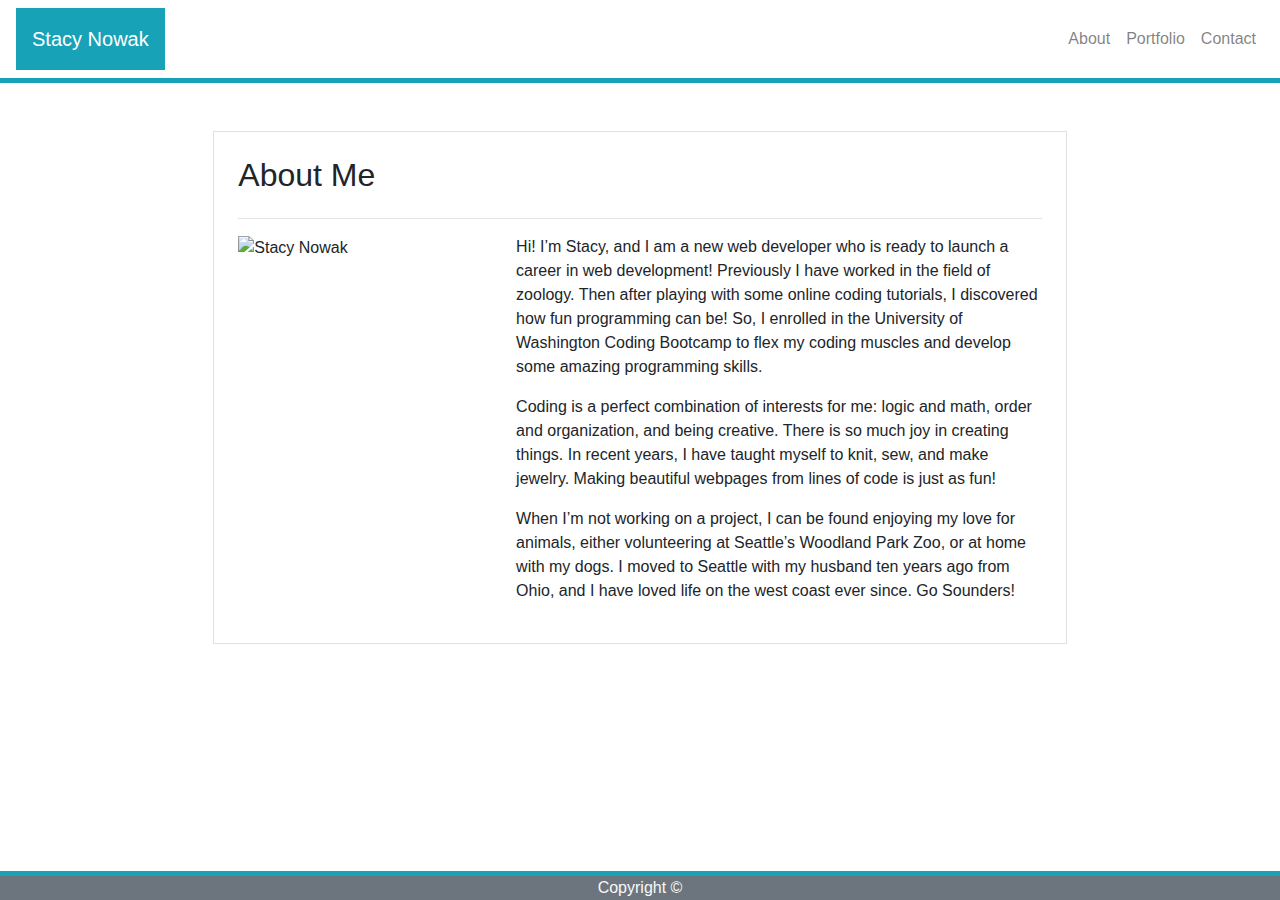
==== index.html @ 81980e74 "fixed image responsiveness and other minor responsive fixes" ====
<!DOCTYPE html>
<html lang="en-us">

<head>

    <meta charset="UTF-8">
    <title>About Me</title>
    <link rel="stylesheet" href="https://stackpath.bootstrapcdn.com/bootstrap/4.3.1/css/bootstrap.min.css" integrity="sha384-ggOyR0iXCbMQv3Xipma34MD+dH/1fQ784/j6cY/iJTQUOhcWr7x9JvoRxT2MZw1T" crossorigin="anonymous">

</head>

<body>

    <!-- Navbar for Heading across Page; expand for responsive collapsing-->
    <nav class="navbar navbar-expand-lg navbar-light bg-white border-bottom border-info" style="border-width: 5px !important">
        <!-- Header -->
        <span class="navbar-brand bg-info text-white p-3">Stacy Nowak</span>      
        <!-- button when links collapse -->
        <button class="navbar-toggler" type="button" data-toggle="collapse" data-target="#collapsiblelinks"><span class="navbar-toggler-icon"></span></button>
        <!-- Links; collapse to group and hide at parent breakpoint-->
        <div class="collapse navbar-collapse" id="collapsiblelinks">
            <ul class="navbar-nav ml-auto float-right">
                <li class="nav-item">
                    <a class="nav-link" href="index.html">About</a>
                </li>
                <li class="nav-item">
                    <a class="nav-link" href="portfolio.html">Portfolio</a>
                </li>
                <li class="nav-item">
                    <a class="nav-link" href="contact.html">Contact</a>
                </li>
            </ul>
        </div>
    </nav>

    <!-- Center content of Page -->
    <div class="container-fluid py-5" style="background-image: url(images/greyzz_@2X.png)">
        <div class="row justify-content-center">
            <div class="col col-lg-8 col-sm-12 p-4 bg-white border">
                <div class="row">
                    <div class="col">
                        <h2>About Me</h2>
                    </div>
                </div>  
                <hr>
                <div class="row">
                    <div class="col col-md-4 col-12">
                        <img src="images/stacy.jpeg" class="img-responsive w-100" alt="Stacy Nowak">
                    </div>
                    <div class="col col-md-8 col-12">
                        <p>
                            Hi!  I’m Stacy, and I am a new web developer who is ready to launch a career in web development!  Previously I have worked in the field of zoology.  Then after playing with some online coding tutorials, I discovered how fun programming can be!  So, I enrolled in the University of Washington Coding Bootcamp to flex my coding muscles and develop some amazing programming skills.
                        </p>
                        <p>
                            Coding is a perfect combination of interests for me: logic and math, order and organization, and being creative.  There is so much joy in creating things. In recent years, I have taught myself to knit, sew, and make jewelry.  Making beautiful webpages from lines of code is just as fun!
                        </p>
                        <p>
                            When I’m not working on a project, I can be found enjoying my love for animals, either volunteering at Seattle’s Woodland Park Zoo, or at home with my dogs.  I moved to Seattle with my husband ten years ago from Ohio, and I have loved life on the west coast ever since.  Go Sounders!
                        </p>
                    </div>
                </div>
            </div>
        </div>
    </div>

    <!-- Footer -->
    <footer class="footer fixed-bottom text-center bg-secondary border-top border-info" style="border-width: 5px !important">
        <div class="container">
            <span class="text-light">Copyright ©</span>
        </div>
    </footer>

    <script src="https://code.jquery.com/jquery-3.2.1.slim.min.js" integrity="sha384-KJ3o2DKtIkvYIK3UENzmM7KCkRr/rE9/Qpg6aAZGJwFDMVNA/GpGFF93hXpG5KkN" crossorigin="anonymous"></script>
    <script src="https://cdnjs.cloudflare.com/ajax/libs/popper.js/1.12.9/umd/popper.min.js" integrity="sha384-ApNbgh9B+Y1QKtv3Rn7W3mgPxhU9K/ScQsAP7hUibX39j7fakFPskvXusvfa0b4Q" crossorigin="anonymous"></script>
    <script src="https://maxcdn.bootstrapcdn.com/bootstrap/4.0.0/js/bootstrap.min.js" integrity="sha384-JZR6Spejh4U02d8jOt6vLEHfe/JQGiRRSQQxSfFWpi1MquVdAyjUar5+76PVCmYl" crossorigin="anonymous"></script>

</body>

</html>
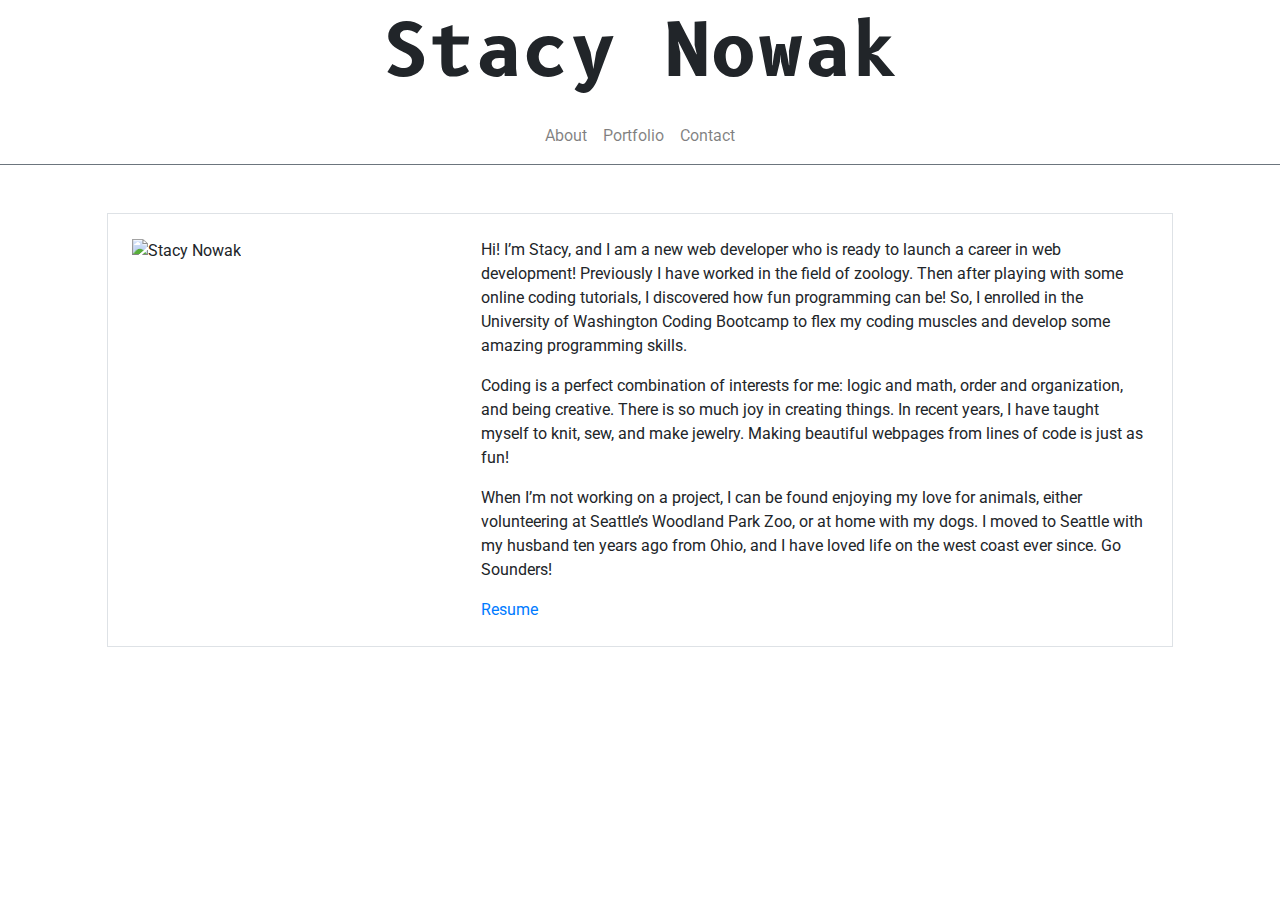
==== commit 44f39faf: "scrolling added to pagepiling div for mobile responsiveness" ====
--- a/index.html
+++ b/index.html
@@ -2,24 +2,28 @@
 <html lang="en-us">
 
 <head>
-
     <meta charset="UTF-8">
+    <meta name="viewport" content="width=device-width, initial-scale=1.0">
     <title>About Me</title>
     <link rel="stylesheet" href="https://stackpath.bootstrapcdn.com/bootstrap/4.3.1/css/bootstrap.min.css" integrity="sha384-ggOyR0iXCbMQv3Xipma34MD+dH/1fQ784/j6cY/iJTQUOhcWr7x9JvoRxT2MZw1T" crossorigin="anonymous">
-
+    <link rel="stylesheet" type="text/css" href="assets/css/jquery.pagepiling.css">
+    <link href="https://fonts.googleapis.com/css?family=B612+Mono" rel="stylesheet">
+    <link href="https://fonts.googleapis.com/css?family=Roboto" rel="stylesheet">
+    <link rel="stylesheet" href="https://use.fontawesome.com/releases/v5.8.1/css/all.css" integrity="sha384-50oBUHEmvpQ+1lW4y57PTFmhCaXp0ML5d60M1M7uH2+nqUivzIebhndOJK28anvf" crossorigin="anonymous">
+    <link rel="stylesheet" type="text/css" href="assets/css/style.css">
 </head>
 
 <body>
+<div id="pagepiling">
+    <div class="section" id="front-page">Stacy Nowak</div>
+    <div class="section pp-scrollable" id="about-me">
 
-    <!-- Navbar for Heading across Page; expand for responsive collapsing-->
-    <nav class="navbar navbar-expand-lg navbar-light bg-white border-bottom border-info" style="border-width: 5px !important">
-        <!-- Header -->
-        <span class="navbar-brand bg-info text-white p-3">Stacy Nowak</span>      
-        <!-- button when links collapse -->
+    <nav class="navbar navbar-expand-lg navbar-light bg-white border-bottom border-secondary">  
+ 
         <button class="navbar-toggler" type="button" data-toggle="collapse" data-target="#collapsiblelinks"><span class="navbar-toggler-icon"></span></button>
-        <!-- Links; collapse to group and hide at parent breakpoint-->
+      
         <div class="collapse navbar-collapse" id="collapsiblelinks">
-            <ul class="navbar-nav ml-auto float-right">
+            <ul class="navbar-nav">
                 <li class="nav-item">
                     <a class="nav-link" href="index.html">About</a>
                 </li>
@@ -33,21 +37,14 @@
         </div>
     </nav>
 
-    <!-- Center content of Page -->
-    <div class="container-fluid py-5" style="background-image: url(images/greyzz_@2X.png)">
+    <div class="container-fluid py-5" id="about-me-page">
         <div class="row justify-content-center">
-            <div class="col col-lg-8 col-sm-12 p-4 bg-white border">
-                <div class="row">
-                    <div class="col">
-                        <h2>About Me</h2>
-                    </div>
-                </div>  
-                <hr>
+            <div class="col col-lg-10 col-sm-12 p-4 bg-white border">
                 <div class="row">
                     <div class="col col-md-4 col-12">
-                        <img src="images/stacy.jpeg" class="img-responsive w-100" alt="Stacy Nowak">
+                        <img src="assets/images/Webp.net-resizeimage.jpg" class="img-responsive w-100" alt="Stacy Nowak">
                     </div>
-                    <div class="col col-md-8 col-12">
+                    <div id="bio" class="col col-md-8 col-12">
                         <p>
                             Hi!  I’m Stacy, and I am a new web developer who is ready to launch a career in web development!  Previously I have worked in the field of zoology.  Then after playing with some online coding tutorials, I discovered how fun programming can be!  So, I enrolled in the University of Washington Coding Bootcamp to flex my coding muscles and develop some amazing programming skills.
                         </p>
@@ -57,23 +54,21 @@
                         <p>
                             When I’m not working on a project, I can be found enjoying my love for animals, either volunteering at Seattle’s Woodland Park Zoo, or at home with my dogs.  I moved to Seattle with my husband ten years ago from Ohio, and I have loved life on the west coast ever since.  Go Sounders!
                         </p>
+                        <a href="https://drive.google.com/file/d/1MsrPt32p8tA-SzqLrn4g_Wmzj_yRO_bK/view?usp=sharing" alt="resume">Resume</a>
                     </div>
                 </div>
             </div>
         </div>
     </div>
-
-    <!-- Footer -->
-    <footer class="footer fixed-bottom text-center bg-secondary border-top border-info" style="border-width: 5px !important">
-        <div class="container">
-            <span class="text-light">Copyright ©</span>
-        </div>
-    </footer>
+</div>
+</div>
 
     <script src="https://code.jquery.com/jquery-3.2.1.slim.min.js" integrity="sha384-KJ3o2DKtIkvYIK3UENzmM7KCkRr/rE9/Qpg6aAZGJwFDMVNA/GpGFF93hXpG5KkN" crossorigin="anonymous"></script>
+    <script type="text/javascript" src="assets/javascript/jquery.pagepiling.js"></script>
+    <script type="text/javascript" src="assets/javascript/t.min.js"></script>
     <script src="https://cdnjs.cloudflare.com/ajax/libs/popper.js/1.12.9/umd/popper.min.js" integrity="sha384-ApNbgh9B+Y1QKtv3Rn7W3mgPxhU9K/ScQsAP7hUibX39j7fakFPskvXusvfa0b4Q" crossorigin="anonymous"></script>
     <script src="https://maxcdn.bootstrapcdn.com/bootstrap/4.0.0/js/bootstrap.min.js" integrity="sha384-JZR6Spejh4U02d8jOt6vLEHfe/JQGiRRSQQxSfFWpi1MquVdAyjUar5+76PVCmYl" crossorigin="anonymous"></script>
-
+    <script src="assets/javascript/script.js"></script>
 </body>
 
 </html>--- a/assets/css/style.css
+++ b/assets/css/style.css
@@ -0,0 +1,101 @@
+#front-page {
+    background-image: url("../images/DSC03498.jpg");
+    background-size: cover;
+    font-family: 'B612 Mono', monospace;
+    display: flex;
+    align-items: center;
+    justify-content: center;
+    font-size: 8vh;
+    font-weight: bold;
+    text-align: center;
+}
+
+.navbar-nav {
+    margin: 0 auto;
+}
+
+#about-me-page, #contact-page-content {
+    background-image: url("../images/greyzz_@2X.png");
+}
+
+#in-touch {
+    margin-left: 3vw;
+    margin-top: 1vw;
+    font-family: 'Roboto', sans-serif;
+}
+
+#contact-info {
+    margin-left: 3vw;
+    margin-top: 3vw;
+    font-family: 'Roboto', sans-serif;
+}
+
+#form, #bio {
+    font-family: 'Roboto', sans-serif;
+}
+
+.icon {
+    font-size: 3vw;
+    padding:10px;
+}
+
+#submit-btn {
+    background-color: #4286f4;
+    color: white;
+}
+
+#submit-btn:hover {
+    background-color: #1d54ad;
+}
+
+#profile-page {
+    background-image: url("../images/backdrop-72250_1280.jpg");
+    box-sizing: border-box;
+}
+
+#portfolio-title {
+    font-family: 'B612 Mono', monospace;
+    color: white;
+    background-color: #4286f4;
+    border-radius: 8px;
+    padding: 5px;
+    margin-top: 10px;
+}
+
+.app-pictures {
+    border: solid 5px white;
+    margin: 10px;
+    position: relative;
+    width: 100%;
+}
+
+.label {
+    position: absolute;
+    bottom: 0;
+    width: 350px;
+    margin-left: 10px;
+    margin-right: 10px;
+    background-color: white;
+    text-align: center;
+    font-family: 'Roboto', sans-serif;
+    font-size: 20px;
+}
+
+@media only screen and (max-width: 1196px) {
+    .label {
+        width: 290px;
+    }
+}
+
+@media only screen and (max-width: 988px) {
+    .label {
+        width: 690px;
+        font-size: 32px;
+    }
+}
+
+@media only screen and (max-width: 764px) {
+    .label {
+        width: 510px;
+    }
+}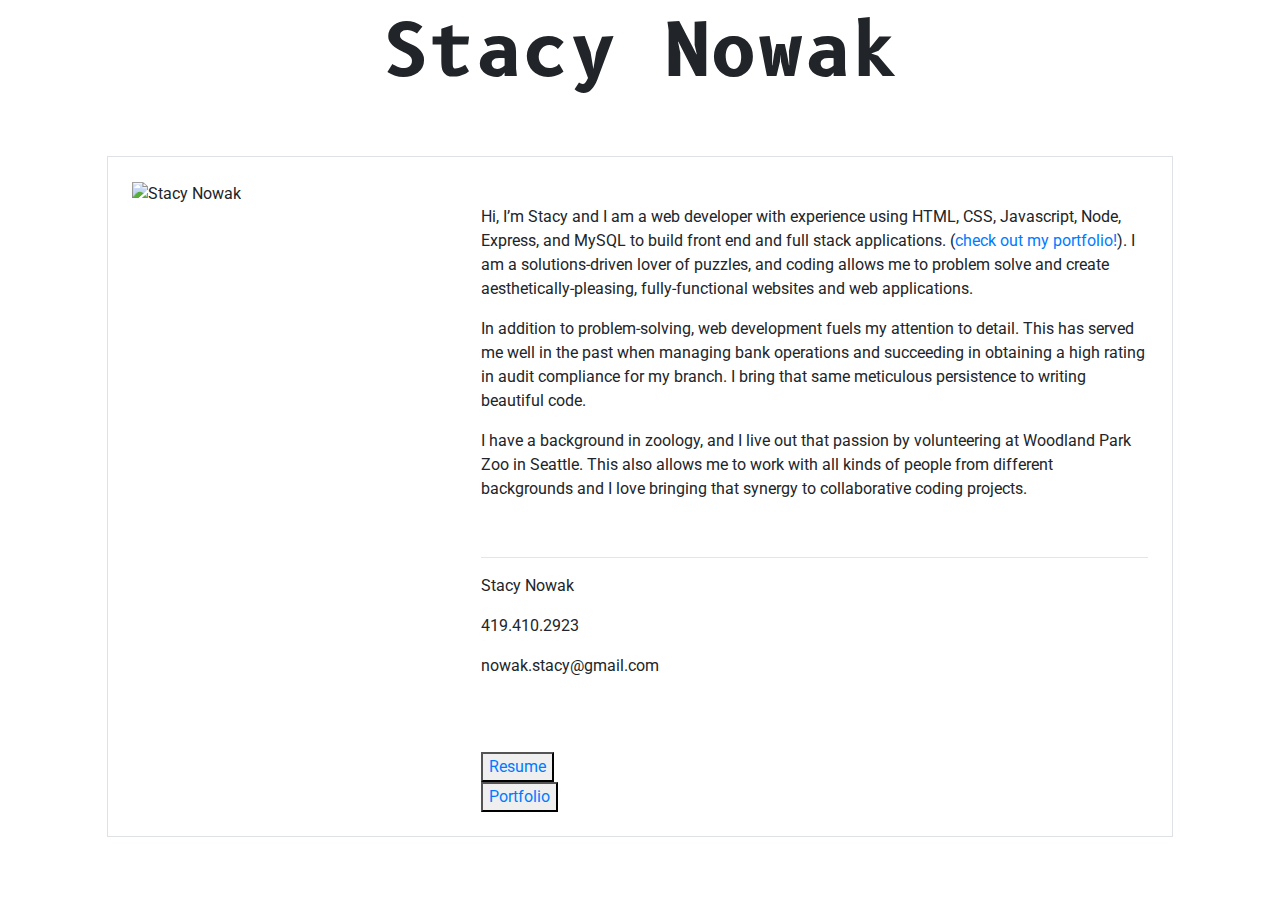
==== commit ed5a288a: "added favicon & shifted projects on portfolio" ====
--- a/index.html
+++ b/index.html
@@ -5,67 +5,74 @@
     <meta charset="UTF-8">
     <meta name="viewport" content="width=device-width, initial-scale=1.0">
     <title>About Me</title>
+    <link rel="preload" href="(assets/images/DSC03498.jpg)">
     <link rel="stylesheet" href="https://stackpath.bootstrapcdn.com/bootstrap/4.3.1/css/bootstrap.min.css" integrity="sha384-ggOyR0iXCbMQv3Xipma34MD+dH/1fQ784/j6cY/iJTQUOhcWr7x9JvoRxT2MZw1T" crossorigin="anonymous">
     <link rel="stylesheet" type="text/css" href="assets/css/jquery.pagepiling.css">
     <link href="https://fonts.googleapis.com/css?family=B612+Mono" rel="stylesheet">
     <link href="https://fonts.googleapis.com/css?family=Roboto" rel="stylesheet">
     <link rel="stylesheet" href="https://use.fontawesome.com/releases/v5.8.1/css/all.css" integrity="sha384-50oBUHEmvpQ+1lW4y57PTFmhCaXp0ML5d60M1M7uH2+nqUivzIebhndOJK28anvf" crossorigin="anonymous">
     <link rel="stylesheet" type="text/css" href="assets/css/style.css">
+    <link rel="apple-touch-icon" sizes="180x180" href="assets/images/favicon_io/apple-touch-icon.png">
+    <link rel="icon" type="image/png" sizes="32x32" href="assets/images/favicon_io/favicon-32x32.png">
+    <link rel="icon" type="image/png" sizes="16x16" href="assets/images/favicon_io/favicon-16x16.png">
+    <link rel="manifest" href="assets/images/favicon_io/site.webmanifest">
 </head>
 
 <body>
-<div id="pagepiling">
-    <div class="section" id="front-page">Stacy Nowak</div>
-    <div class="section pp-scrollable" id="about-me">
+    <div id="pagepiling">
+        <div class="section" id="front-page">Stacy Nowak</div>
+        <div class="section pp-scrollable" id="about-me">
 
-    <nav class="navbar navbar-expand-lg navbar-light bg-white border-bottom border-secondary">  
- 
-        <button class="navbar-toggler" type="button" data-toggle="collapse" data-target="#collapsiblelinks"><span class="navbar-toggler-icon"></span></button>
-      
-        <div class="collapse navbar-collapse" id="collapsiblelinks">
-            <ul class="navbar-nav">
-                <li class="nav-item">
-                    <a class="nav-link" href="index.html">About</a>
-                </li>
-                <li class="nav-item">
-                    <a class="nav-link" href="portfolio.html">Portfolio</a>
-                </li>
-                <li class="nav-item">
-                    <a class="nav-link" href="contact.html">Contact</a>
-                </li>
-            </ul>
-        </div>
-    </nav>
-
-    <div class="container-fluid py-5" id="about-me-page">
-        <div class="row justify-content-center">
-            <div class="col col-lg-10 col-sm-12 p-4 bg-white border">
-                <div class="row">
-                    <div class="col col-md-4 col-12">
-                        <img src="assets/images/Webp.net-resizeimage.jpg" class="img-responsive w-100" alt="Stacy Nowak">
-                    </div>
-                    <div id="bio" class="col col-md-8 col-12">
-                        <p>
-                            Hi!  I’m Stacy, and I am a new web developer who is ready to launch a career in web development!  Previously I have worked in the field of zoology.  Then after playing with some online coding tutorials, I discovered how fun programming can be!  So, I enrolled in the University of Washington Coding Bootcamp to flex my coding muscles and develop some amazing programming skills.
-                        </p>
-                        <p>
-                            Coding is a perfect combination of interests for me: logic and math, order and organization, and being creative.  There is so much joy in creating things. In recent years, I have taught myself to knit, sew, and make jewelry.  Making beautiful webpages from lines of code is just as fun!
-                        </p>
-                        <p>
-                            When I’m not working on a project, I can be found enjoying my love for animals, either volunteering at Seattle’s Woodland Park Zoo, or at home with my dogs.  I moved to Seattle with my husband ten years ago from Ohio, and I have loved life on the west coast ever since.  Go Sounders!
-                        </p>
-                        <a href="https://drive.google.com/file/d/1MsrPt32p8tA-SzqLrn4g_Wmzj_yRO_bK/view?usp=sharing" alt="resume">Resume</a>
+            <div class="container-fluid py-5" id="about-me-page">
+                <div class="row justify-content-center">
+                    <div class="col col-lg-10 col-sm-12 p-4 bg-white border">
+                        <div class="row">
+                            <div class="col col-md-4 col-12">
+                                <img src="assets/images/Webp.net-resizeimage.jpg" class="img-responsive w-100" alt="Stacy Nowak">
+                            </div>
+                            <div id="bio" class="col col-md-8 col-12">
+                                <br>
+                                <p>
+                                    Hi, I’m Stacy and I am a web developer with experience using HTML, CSS, Javascript, Node, Express, and MySQL to build front end and full stack applications. (<a href="portfolio.html" target="_blank">check out my portfolio!</a>).  I am a solutions-driven lover of puzzles, and coding allows me to problem solve and create aesthetically-pleasing, fully-functional websites and web applications.
+                                </p>
+                                <p>
+                                    In addition to problem-solving, web development fuels my attention to detail.  This has served me well in the past when managing bank operations and succeeding in obtaining a high rating in audit compliance for my branch.  I bring that same meticulous persistence to writing beautiful code.
+                                </p>
+                                <p>
+                                    I have a background in zoology, and I live out that passion by volunteering at Woodland Park Zoo in Seattle.  This also allows me to work with all kinds of people from different backgrounds and I love bringing that synergy to collaborative coding projects.
+                                </p>
+                                <br>
+                                <hr>
+                                <div id="contact-info">
+                                    <p class="contact">Stacy Nowak</p>
+                                    <p class="contact">419.410.2923</p>
+                                    <p class="contact">nowak.stacy@gmail.com</p>
+                                </div>
+                                <div id="icon-links">
+                                    <a class="icon" href="https://www.linkedin.com/in/stacy-nowak-54581917a/"
+                                        target=_blank><i class="fab fa-linkedin-in"></i></a>
+                                    <a class="icon" href="https://github.com/snowAK34" target=_blank><i
+                                            class="fab fa-github"></i></a>
+                                    <a class="icon" href="https://twitter.com/snowak53" target=_blank><i
+                                            class="fab fa-twitter"></i></a>
+                                    <form action="https://drive.google.com/file/d/1MsrPt32p8tA-SzqLrn4g_Wmzj_yRO_bK/view?usp=sharing" target="_blank">
+                                        <button class="btn-link" type="submit">Resume</button>
+                                    </form>
+                                    <form action="portfolio.html">
+                                        <button class="btn-link" type="submit">Portfolio</button>
+                                    </form>
+                                </div>
+                            </div>
+                        </div>
                     </div>
                 </div>
             </div>
         </div>
     </div>
-</div>
-</div>
 
     <script src="https://code.jquery.com/jquery-3.2.1.slim.min.js" integrity="sha384-KJ3o2DKtIkvYIK3UENzmM7KCkRr/rE9/Qpg6aAZGJwFDMVNA/GpGFF93hXpG5KkN" crossorigin="anonymous"></script>
-    <script type="text/javascript" src="assets/javascript/jquery.pagepiling.js"></script>
-    <script type="text/javascript" src="assets/javascript/t.min.js"></script>
+    <script src="assets/javascript/jquery.pagepiling.min.js"></script>
+    <script src="assets/javascript/t.min.js"></script>
     <script src="https://cdnjs.cloudflare.com/ajax/libs/popper.js/1.12.9/umd/popper.min.js" integrity="sha384-ApNbgh9B+Y1QKtv3Rn7W3mgPxhU9K/ScQsAP7hUibX39j7fakFPskvXusvfa0b4Q" crossorigin="anonymous"></script>
     <script src="https://maxcdn.bootstrapcdn.com/bootstrap/4.0.0/js/bootstrap.min.js" integrity="sha384-JZR6Spejh4U02d8jOt6vLEHfe/JQGiRRSQQxSfFWpi1MquVdAyjUar5+76PVCmYl" crossorigin="anonymous"></script>
     <script src="assets/javascript/script.js"></script>
--- a/assets/css/style.css
+++ b/assets/css/style.css
@@ -14,23 +14,32 @@
     margin: 0 auto;
 }
 
-#about-me-page, #contact-page-content {
+#about-me-page {
     background-image: url("../images/greyzz_@2X.png");
 }
 
-#in-touch {
-    margin-left: 3vw;
-    margin-top: 1vw;
+#contact-page-body {
+    background-color: #c2b280;
+}
+
+#contact-page-content {
+    background-color: white;
+    padding: 50px;
+    margin-top: 30px;
+}
+
+#contact-info {
+    margin: auto;
+    width: 100%;
     font-family: 'Roboto', sans-serif;
 }
 
-#contact-info {
-    margin-left: 3vw;
-    margin-top: 3vw;
-    font-family: 'Roboto', sans-serif;
+#icon-div {
+    margin: auto;
+    width: 100%;
 }
 
-#form, #bio {
+#bio {
     font-family: 'Roboto', sans-serif;
 }
 
@@ -53,7 +62,7 @@
     box-sizing: border-box;
 }
 
-#portfolio-title {
+#portfolio-title, #contact-title {
     font-family: 'B612 Mono', monospace;
     color: white;
     background-color: #4286f4;
@@ -73,15 +82,14 @@
     position: absolute;
     bottom: 0;
     width: 350px;
-    margin-left: 10px;
-    margin-right: 10px;
+    margin: 0 10px;
     background-color: white;
     text-align: center;
     font-family: 'Roboto', sans-serif;
-    font-size: 20px;
+    font-size: 24px;
 }
 
-@media only screen and (max-width: 1196px) {
+/* @media only screen and (max-width: 1196px) {
     .label {
         width: 290px;
     }
@@ -98,4 +106,4 @@
     .label {
         width: 510px;
     }
-}+} */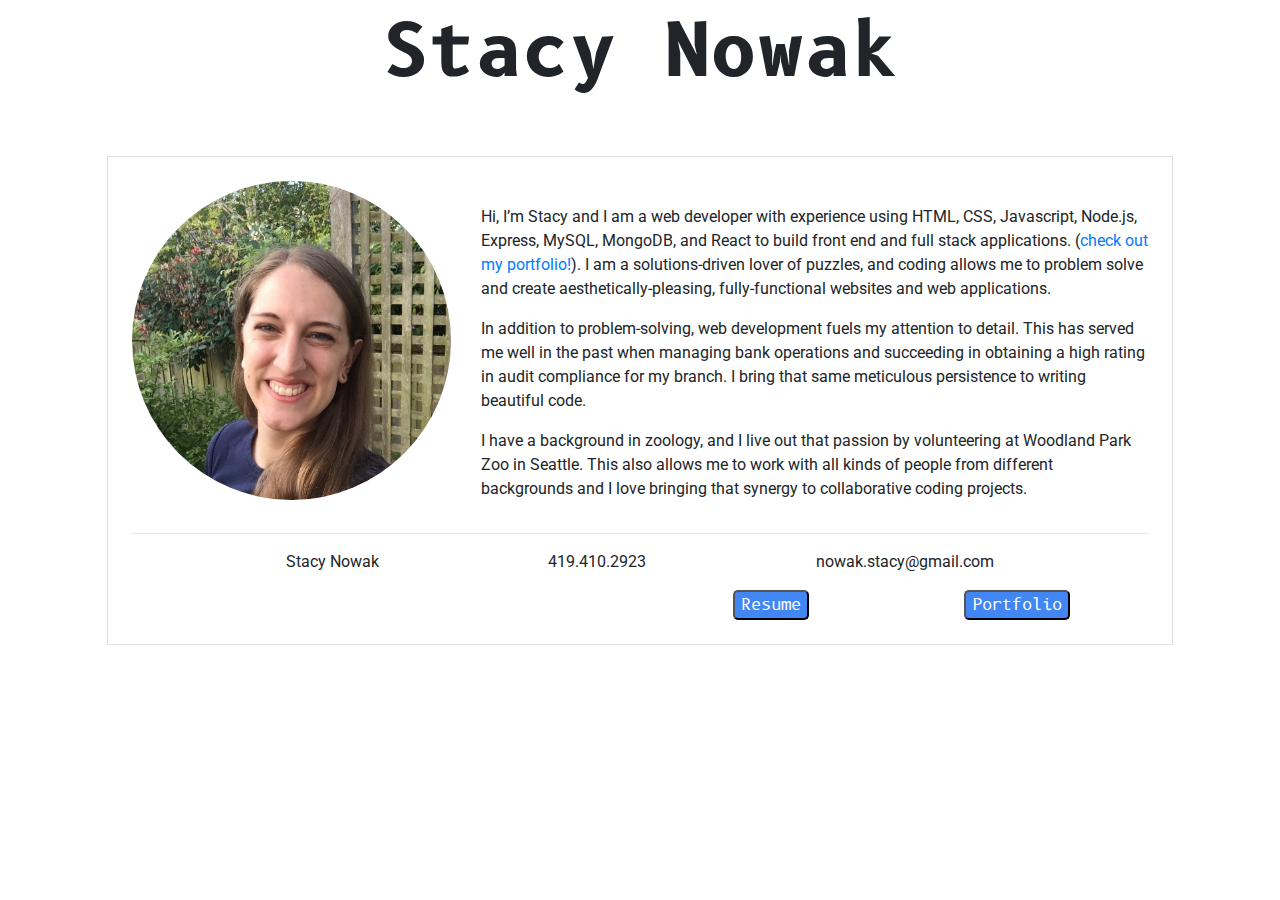
==== commit fb837ead: "changed pic, link layout for mobile" ====
--- a/index.html
+++ b/index.html
@@ -21,19 +21,19 @@
 <body>
     <div id="pagepiling">
         <div class="section" id="front-page">Stacy Nowak</div>
-        <div class="section pp-scrollable" id="about-me">
+        <div class="section pp-scrollable">
 
-            <div class="container-fluid py-5" id="about-me-page">
+            <div class="container-fluid py-5">
                 <div class="row justify-content-center">
                     <div class="col col-lg-10 col-sm-12 p-4 bg-white border">
                         <div class="row">
                             <div class="col col-md-4 col-12">
-                                <img src="assets/images/Webp.net-resizeimage.jpg" class="img-responsive w-100" alt="Stacy Nowak">
+                                <img id="prof-pic" src="assets/images/self.jpeg" class="img-responsive w-100" alt="Stacy Nowak">
                             </div>
                             <div id="bio" class="col col-md-8 col-12">
                                 <br>
                                 <p>
-                                    Hi, I’m Stacy and I am a web developer with experience using HTML, CSS, Javascript, Node, Express, and MySQL to build front end and full stack applications. (<a href="portfolio.html" target="_blank">check out my portfolio!</a>).  I am a solutions-driven lover of puzzles, and coding allows me to problem solve and create aesthetically-pleasing, fully-functional websites and web applications.
+                                    Hi, I’m Stacy and I am a web developer with experience using HTML, CSS, Javascript, Node.js, Express, MySQL, MongoDB, and React to build front end and full stack applications. (<a href="portfolio.html" target="_blank">check out my portfolio!</a>).  I am a solutions-driven lover of puzzles, and coding allows me to problem solve and create aesthetically-pleasing, fully-functional websites and web applications.
                                 </p>
                                 <p>
                                     In addition to problem-solving, web development fuels my attention to detail.  This has served me well in the past when managing bank operations and succeeding in obtaining a high rating in audit compliance for my branch.  I bring that same meticulous persistence to writing beautiful code.
@@ -41,27 +41,30 @@
                                 <p>
                                     I have a background in zoology, and I live out that passion by volunteering at Woodland Park Zoo in Seattle.  This also allows me to work with all kinds of people from different backgrounds and I love bringing that synergy to collaborative coding projects.
                                 </p>
-                                <br>
-                                <hr>
-                                <div id="contact-info">
-                                    <p class="contact">Stacy Nowak</p>
-                                    <p class="contact">419.410.2923</p>
-                                    <p class="contact">nowak.stacy@gmail.com</p>
-                                </div>
-                                <div id="icon-links">
-                                    <a class="icon" href="https://www.linkedin.com/in/stacy-nowak-54581917a/"
-                                        target=_blank><i class="fab fa-linkedin-in"></i></a>
-                                    <a class="icon" href="https://github.com/snowAK34" target=_blank><i
-                                            class="fab fa-github"></i></a>
-                                    <a class="icon" href="https://twitter.com/snowak53" target=_blank><i
-                                            class="fab fa-twitter"></i></a>
-                                    <form action="https://drive.google.com/file/d/1MsrPt32p8tA-SzqLrn4g_Wmzj_yRO_bK/view?usp=sharing" target="_blank">
-                                        <button class="btn-link" type="submit">Resume</button>
-                                    </form>
-                                    <form action="portfolio.html">
-                                        <button class="btn-link" type="submit">Portfolio</button>
-                                    </form>
-                                </div>
+                            </div>
+                        </div>
+                        <hr>
+                        <div class="row" id="contact-info">
+                            <p class="contact">Stacy Nowak</p>
+                            <p class="contact">419.410.2923</p>
+                            <p class="contact">nowak.stacy@gmail.com</p>
+                        </div>
+                        <div class="row">
+                            <div class="col" id="icon-links">
+                                <a class="icon" href="https://www.linkedin.com/in/stacy-nowak-54581917a/"
+                                    target=_blank><i class="fab fa-linkedin-in"></i></a>
+                                <a class="icon" href="https://github.com/snowAK34" target=_blank><i
+                                        class="fab fa-github"></i></a>
+                                <a class="icon" href="https://twitter.com/snowak53" target=_blank><i
+                                        class="fab fa-twitter"></i></a>
+                            </div>
+                            <div class="col" id="box-links">        
+                                <form action="https://drive.google.com/file/d/1eAx-YEM8Ka44x2zfhmrrnYbQ0KVMyxAM/view?usp=sharing" target="_blank">
+                                    <button class="btn-link" type="submit">Resume</button>
+                                </form>
+                                <form action="portfolio.html">
+                                    <button class="btn-link" type="submit">Portfolio</button>
+                                </form>
                             </div>
                         </div>
                     </div>
--- a/assets/css/style.css
+++ b/assets/css/style.css
@@ -1,3 +1,8 @@
+body {
+    background-image: url("../images/DSC03498.jpg");
+    background-size: cover;
+}
+
 #front-page {
     background-image: url("../images/DSC03498.jpg");
     background-size: cover;
@@ -10,100 +15,82 @@
     text-align: center;
 }
 
-.navbar-nav {
-    margin: 0 auto;
-}
-
-#about-me-page {
-    background-image: url("../images/greyzz_@2X.png");
-}
-
-#contact-page-body {
-    background-color: #c2b280;
-}
-
-#contact-page-content {
-    background-color: white;
-    padding: 50px;
-    margin-top: 30px;
-}
-
-#contact-info {
-    margin: auto;
-    width: 100%;
-    font-family: 'Roboto', sans-serif;
-}
-
-#icon-div {
-    margin: auto;
-    width: 100%;
+#prof-pic {
+    border-radius: 50%;
 }
 
 #bio {
     font-family: 'Roboto', sans-serif;
 }
 
-.icon {
-    font-size: 3vw;
-    padding:10px;
+#contact-row, #contact-info {
+    display: flex;
+    flex-direction: row;
+    justify-content: space-evenly;
 }
 
-#submit-btn {
+#icon-links, #box-links  {
+    display: flex;
+    flex-direction: row;
+    justify-content: space-around;
+}
+
+.icon {
+    font-size: 1.5em;
+}
+
+.icon, .btn-link {
+    margin: 0 10px;
+}
+
+.btn-link, #home-btn {
+    font-family: 'B612 Mono', monospace;
     background-color: #4286f4;
+    color: white;
+    border-radius: 5px;
+}
+
+.btn-link:hover, #home-btn:hover {
+    background-color: #1d54ad;
     color: white;
 }
 
-#submit-btn:hover {
-    background-color: #1d54ad;
+#home-btn {
+    margin: 20px
 }
 
-#profile-page {
+#portfolio-page {
     background-image: url("../images/backdrop-72250_1280.jpg");
     box-sizing: border-box;
 }
 
-#portfolio-title, #contact-title {
+#portfolio-head {
+    display: flex;
+    flex-direction: row;
+    align-items: center;
+    justify-content: space-between;
+}
+
+#portfolio-title {
     font-family: 'B612 Mono', monospace;
     color: white;
     background-color: #4286f4;
     border-radius: 8px;
-    padding: 5px;
-    margin-top: 10px;
+    padding: 10px;
+    margin: 10px;
+}
+
+.card {
+    border: solid 5px white;
+    margin: 10px;
 }
 
 .app-pictures {
-    border: solid 5px white;
-    margin: 10px;
-    position: relative;
-    width: 100%;
+    border: solid thin black;
 }
 
-.label {
-    position: absolute;
-    bottom: 0;
-    width: 350px;
-    margin: 0 10px;
-    background-color: white;
+.card-body {
     text-align: center;
     font-family: 'Roboto', sans-serif;
-    font-size: 24px;
-}
-
-/* @media only screen and (max-width: 1196px) {
-    .label {
-        width: 290px;
-    }
-}
-
-@media only screen and (max-width: 988px) {
-    .label {
-        width: 690px;
-        font-size: 32px;
-    }
-}
-
-@media only screen and (max-width: 764px) {
-    .label {
-        width: 510px;
-    }
-} */+    font-size: 20px;
+}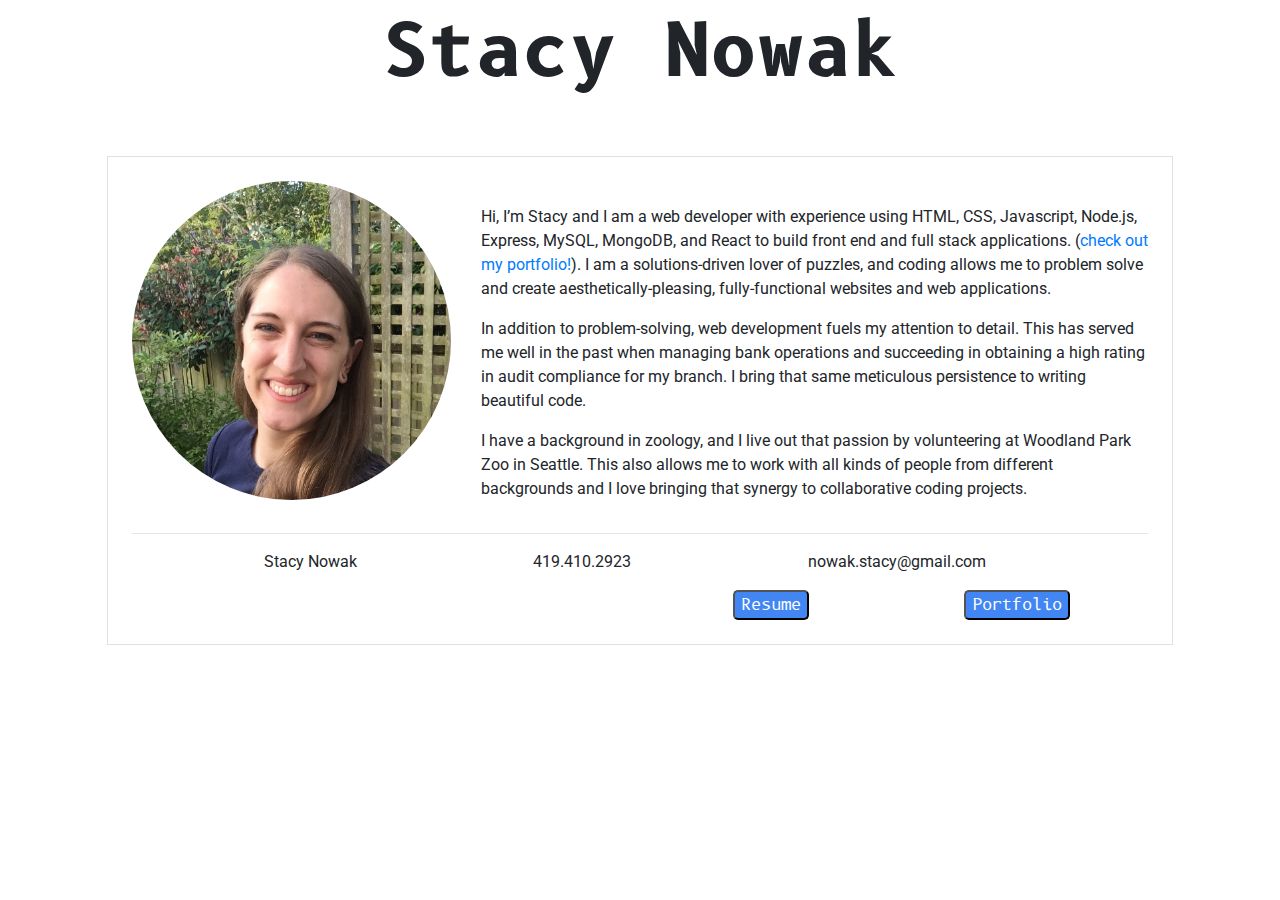
==== commit d33a12f4: "added formatting for large screen and edge" ====
--- a/index.html
+++ b/index.html
@@ -24,7 +24,7 @@
         <div class="section pp-scrollable">
 
             <div class="container-fluid py-5">
-                <div class="row justify-content-center">
+                <div class="row justify-content-center align-self-center">
                     <div class="col col-lg-10 col-sm-12 p-4 bg-white border">
                         <div class="row">
                             <div class="col col-md-4 col-12">
--- a/assets/css/style.css
+++ b/assets/css/style.css
@@ -23,10 +23,14 @@
     font-family: 'Roboto', sans-serif;
 }
 
-#contact-row, #contact-info {
+#contact-info {
     display: flex;
     flex-direction: row;
     justify-content: space-evenly;
+}
+
+.contact {
+    margin-right: 30px;
 }
 
 #icon-links, #box-links  {
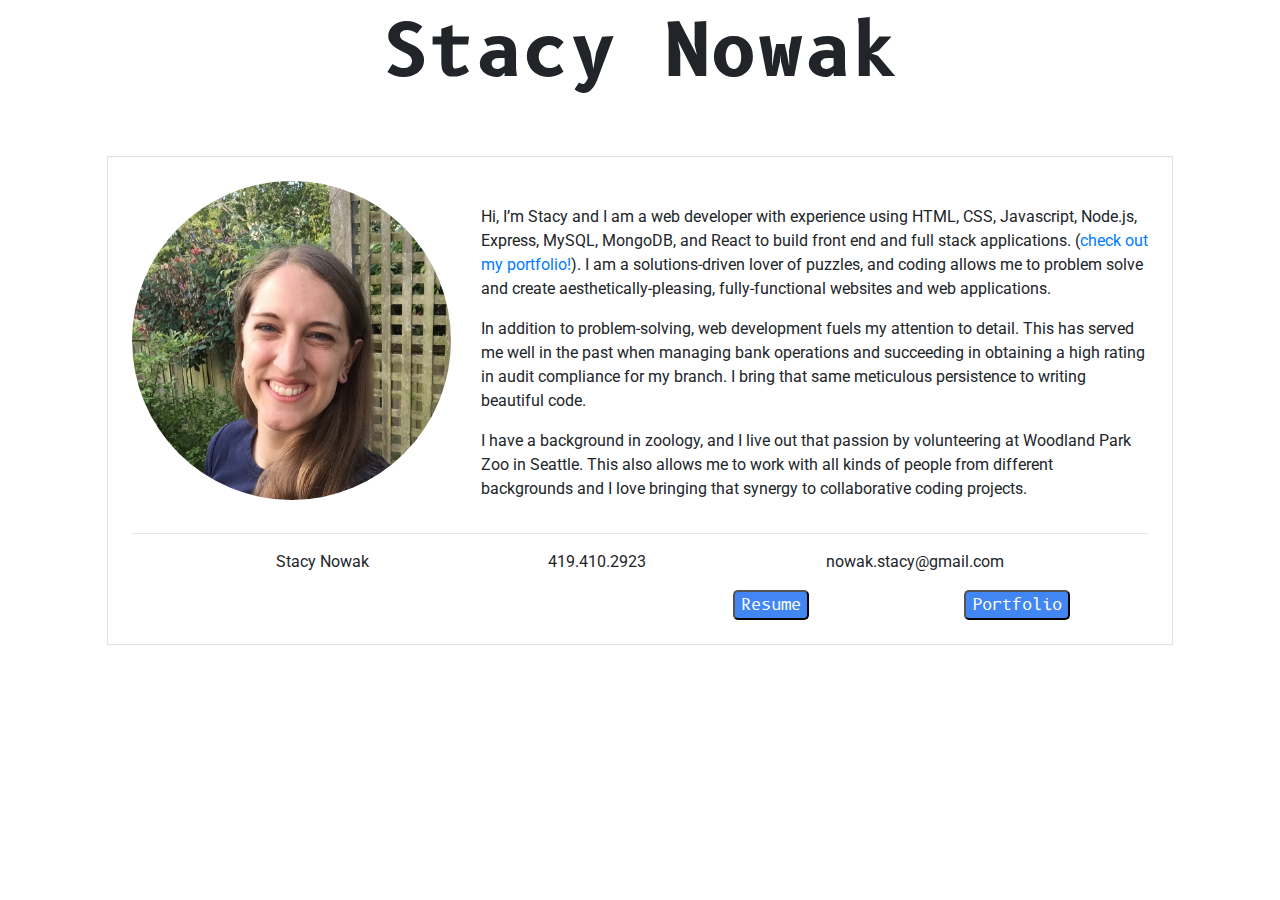
==== commit 85ee0b5d: "undid flexbox change" ====
--- a/index.html
+++ b/index.html
@@ -24,7 +24,7 @@
         <div class="section pp-scrollable">
 
             <div class="container-fluid py-5">
-                <div class="row justify-content-center align-self-center">
+                <div class="row justify-content-center">
                     <div class="col col-lg-10 col-sm-12 p-4 bg-white border">
                         <div class="row">
                             <div class="col col-md-4 col-12">
--- a/assets/css/style.css
+++ b/assets/css/style.css
@@ -30,7 +30,8 @@
 }
 
 .contact {
-    margin-right: 30px;
+    margin-right: 20px;
+    margin-left: 20px;
 }
 
 #icon-links, #box-links  {
